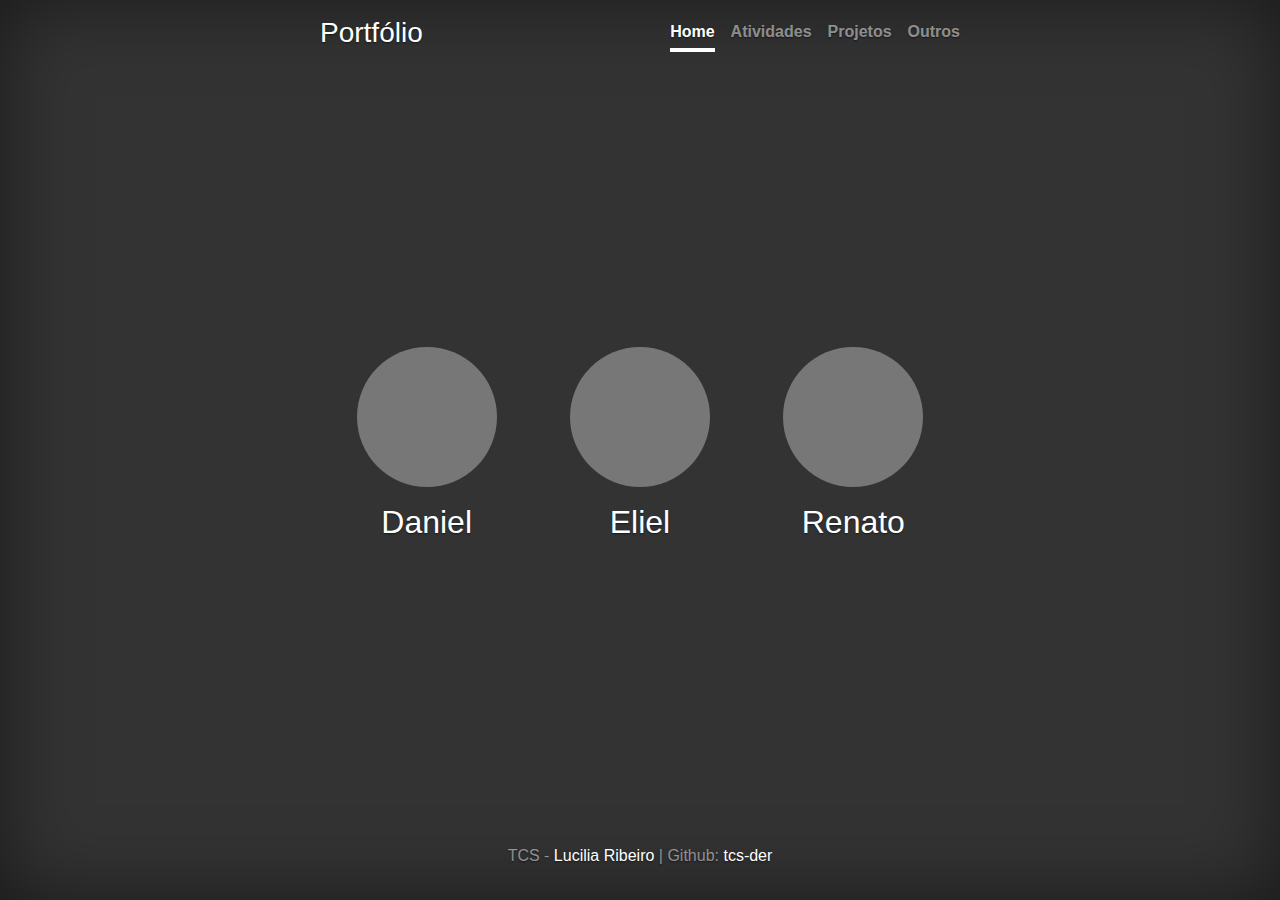
==== index.html @ 4fa67cf8 "Corrreção ortográfica do título" ====
<!doctype html>
<html lang="en">
  <head>
    <meta charset="utf-8">
    <title>TCS · 2020/01</title>

    <link rel="canonical" href="https://getbootstrap.com/docs/4.4/examples/cover/">

    <!-- Bootstrap core CSS -->
    <link href="css/bootstrap.min.css" rel="stylesheet">

    <style>
      .bd-placeholder-img {
        font-size: 1.125rem;
        text-anchor: middle;
        -webkit-user-select: none;
        -moz-user-select: none;
        -ms-user-select: none;
        user-select: none;
      }

      @media (min-width: 768px) {
        .bd-placeholder-img-lg {
          font-size: 3.5rem;
        }
      }
    </style>
    <!-- Custom styles for this template -->
    <link href="css/cover.css" rel="stylesheet">
  </head>
  <body class="text-center">
    <div class="cover-container d-flex w-100 h-100 p-3 mx-auto flex-column">
      <header class="masthead mb-auto">
        <div class="inner">
          <h3 class="masthead-brand">Portfólio</h3>
          <nav class="nav nav-masthead justify-content-center">
            <a class="nav-link active" href="#">Home</a>
            <a class="nav-link" href="#">Atividades</a>
            <a class="nav-link" href="#">Projetos</a>
            <a class="nav-link" href="#">Outros</a>
          </nav>
        </div>
      </header>

      <main role="main">
        <div class="container">

<!--          https://mdbootstrap.com/plugins/jquery/card-animations/ -->

          <!-- Three columns of text below the carousel -->
          <div class="row">
            <div class="col-lg-4">
              <img class="rounded-circle" src="[data-uri]" alt="Generic placeholder image" width="140" height="140">
              <h2 class="mt-3">Daniel</h2>
            </div>
            <div class="col-lg-4">
              <img class="rounded-circle" src="[data-uri]" alt="Generic placeholder image" width="140" height="140">
              <h2 class="mt-3">Eliel</h2>
            </div>
            <div class="col-lg-4">
              <img class="rounded-circle" src="[data-uri]" alt="Generic placeholder image" width="140" height="140">
              <h2 class="mt-3">Renato</h2>
            </div>
          </div>
        </div>
      </main>

      <footer class="mastfoot mt-auto">
        <div class="inner">
          <p>TCS - <a href="https://getbootstrap.com/">Lucilia Ribeiro</a> | Github: <a href="https://twitter.com/mdo"> tcs-der</a></p>
        </div>
      </footer>
    </div>
    <script src="js/jquery.min.js"></script>
    <script src="js/bootstrap.min.js"></script>
    <script>
      $('a.nav-link').click(function(e){

        $('a.nav-link').each(function (i, val) {
          $(val).removeClass('active');
        });

        $(this).addClass('active');

      });
    </script>
  </body>
</html>
---- css/cover.css ----
/*
 * Globals
 */

/* Links */
a,
a:focus,
a:hover {
    color: #fff;
}

/* Custom default button */
.btn-secondary,
.btn-secondary:hover,
.btn-secondary:focus {
    color: #333;
    text-shadow: none; /* Prevent inheritance from `body` */
    background-color: #fff;
    border: .05rem solid #fff;
}


/*
 * Base structure
 */

html,
body {
    height: 100%;
    background-color: #333;
}

body {
    display: -ms-flexbox;
    display: flex;
    color: #fff;
    text-shadow: 0 .05rem .1rem rgba(0, 0, 0, .5);
    box-shadow: inset 0 0 5rem rgba(0, 0, 0, .5);
}

.cover-container {
    max-width: 42em;
}


/*
 * Header
 */
.masthead {
    margin-bottom: 2rem;
}

.masthead-brand {
    margin-bottom: 0;
}

.nav-masthead .nav-link {
    padding: .25rem 0;
    font-weight: 700;
    color: rgba(255, 255, 255, .5);
    background-color: transparent;
    border-bottom: .25rem solid transparent;
}

.nav-masthead .nav-link:hover,
.nav-masthead .nav-link:focus {
    border-bottom-color: rgba(255, 255, 255, .25);
}

.nav-masthead .nav-link + .nav-link {
    margin-left: 1rem;
}

.nav-masthead .active {
    color: #fff;
    border-bottom-color: #fff;
}

.nav-masthead .active.nav-link:hover,
.nav-masthead .active.nav-link:focus {
    border-bottom-color: rgba(255, 255, 255, 255);
}

@media (min-width: 48em) {
    .masthead-brand {
        float: left;
    }
    .nav-masthead {
        float: right;
    }
}


/*
 * Cover
 */
.cover {
    padding: 0 1.5rem;
}
.cover .btn-lg {
    padding: .75rem 1.25rem;
    font-weight: 700;
}


/*
 * Footer
 */
.mastfoot {
    color: rgba(255, 255, 255, .5);
}
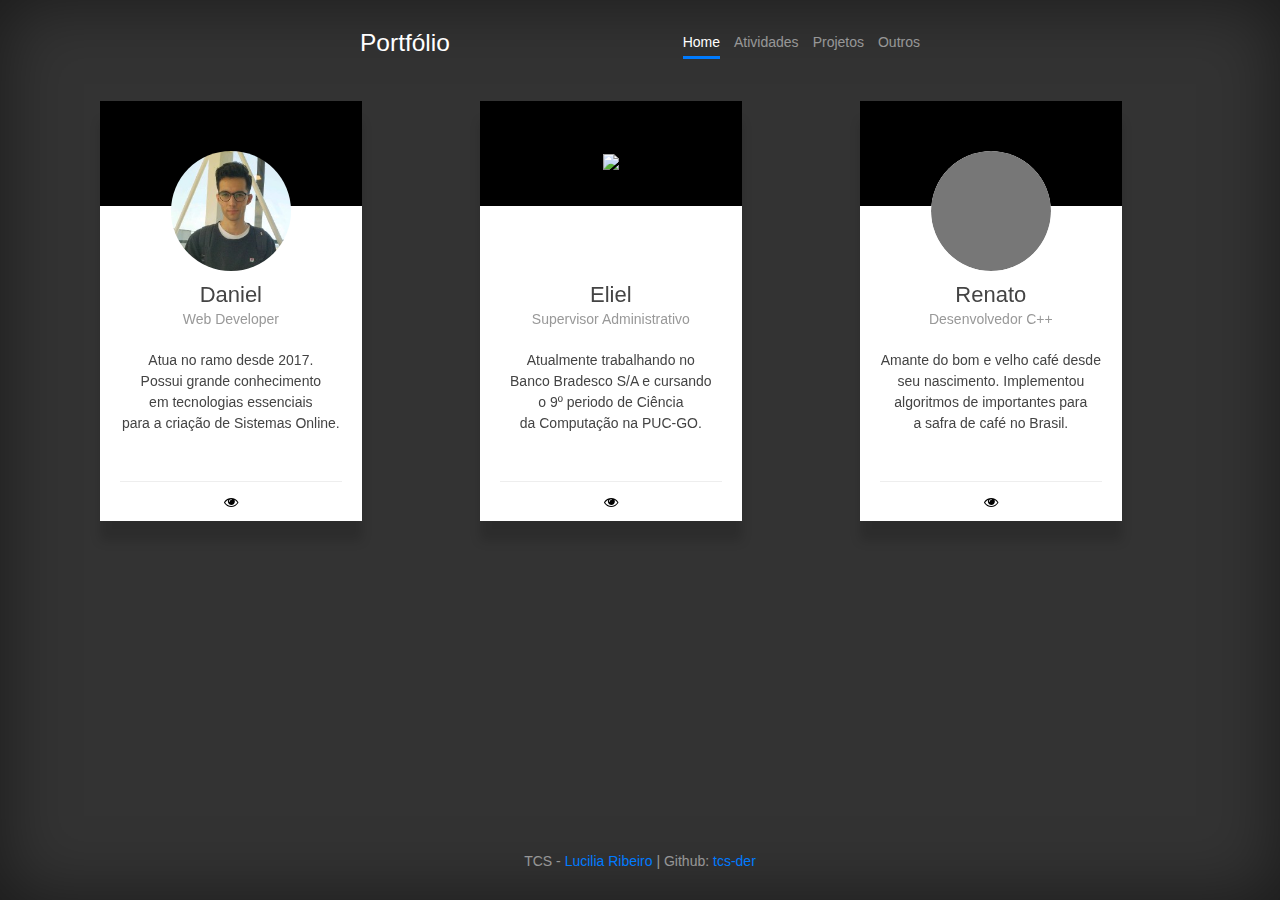
==== commit 3946c57e: "Incluindo Cards na Home" ====
--- a/index.html
+++ b/index.html
@@ -8,35 +8,20 @@
     <link rel="canonical" href="https://getbootstrap.com/docs/4.4/examples/cover/">
 
     <!-- Bootstrap core CSS -->
-    <link href="css/bootstrap.min.css" rel="stylesheet">
-
-    <style>
-      .bd-placeholder-img {
-        font-size: 1.125rem;
-        text-anchor: middle;
-        -webkit-user-select: none;
-        -moz-user-select: none;
-        -ms-user-select: none;
-        user-select: none;
-      }
-
-      @media (min-width: 768px) {
-        .bd-placeholder-img-lg {
-          font-size: 3.5rem;
-        }
-      }
-    </style>
+      <link href="css/bootstrap.min.css" rel="stylesheet">
+      <link href="icons/css/font-awesome.min.css" rel="stylesheet">
+
     <!-- Custom styles for this template -->
-    <link href="css/cover.css" rel="stylesheet">
+    <link href="css/style.css" rel="stylesheet">
   </head>
   <body class="text-center">
-    <div class="cover-container d-flex w-100 h-100 p-3 mx-auto flex-column">
-      <header class="masthead mb-auto">
+    <div class="d-flex w-100 h-100 p-3 mx-auto flex-column">
+      <header class="masthead cover-container w-100 p-3 mx-auto">
         <div class="inner">
           <h3 class="masthead-brand">Portfólio</h3>
           <nav class="nav nav-masthead justify-content-center">
             <a class="nav-link active" href="#">Home</a>
-            <a class="nav-link" href="#">Atividades</a>
+            <a class="nav-link" href="teste.html">Atividades</a>
             <a class="nav-link" href="#">Projetos</a>
             <a class="nav-link" href="#">Outros</a>
           </nav>
@@ -44,31 +29,219 @@
       </header>
 
       <main role="main">
-        <div class="container">
-
-<!--          https://mdbootstrap.com/plugins/jquery/card-animations/ -->
-
-          <!-- Three columns of text below the carousel -->
-          <div class="row">
-            <div class="col-lg-4">
-              <img class="rounded-circle" src="[data-uri]" alt="Generic placeholder image" width="140" height="140">
-              <h2 class="mt-3">Daniel</h2>
-            </div>
-            <div class="col-lg-4">
-              <img class="rounded-circle" src="[data-uri]" alt="Generic placeholder image" width="140" height="140">
-              <h2 class="mt-3">Eliel</h2>
-            </div>
-            <div class="col-lg-4">
-              <img class="rounded-circle" src="[data-uri]" alt="Generic placeholder image" width="140" height="140">
-              <h2 class="mt-3">Renato</h2>
-            </div>
+<!--        <div class="container">-->
+<!--          &lt;!&ndash; Three columns of text below the carousel &ndash;&gt;-->
+<!--          <div class="row">-->
+<!--            <div class="col-lg-4">-->
+<!--              <img class="rounded-circle" src="[data-uri]" alt="Generic placeholder image" width="140" height="140">-->
+<!--              <h2 class="mt-3">Daniel</h2>-->
+<!--            </div>-->
+<!--            <div class="col-lg-4">-->
+<!--              <img class="rounded-circle" src="[data-uri]" alt="Generic placeholder image" width="140" height="140">-->
+<!--              <h2 class="mt-3">Eliel</h2>-->
+<!--            </div>-->
+<!--            <div class="col-lg-4">-->
+<!--              <img class="rounded-circle" src="[data-uri]" alt="Generic placeholder image" width="140" height="140">-->
+<!--              <h2 class="mt-3">Renato</h2>-->
+<!--            </div>-->
+<!--          </div>-->
+<!--        </div>-->
+
+          <div class="container">
+              <div class="row">
+                  <div class="col-md-4">
+                      <div class="col-md-10 col-md-offset-2">
+                          <div class="card-container manual-flip">
+                              <div class="card">
+                                  <div class="front">
+                                      <div class="cover"></div>
+                                      <div class="user-daniel">
+                                          <img src="imgs/daniel.jpeg">
+                                      </div>
+                                      <div class="content">
+                                          <div class="main">
+                                              <h3 class="name">Daniel</h3>
+                                              <p class="profession">Web Developer</p>
+                                              <p class="text-center">
+                                                  Atua no ramo desde 2017. <br>
+                                                  Possui grande conhecimento <br>
+                                                  em tecnologias essenciais <br>
+                                                  para a criação de Sistemas Online.
+                                              </p>
+                                          </div>
+                                          <div class="footer text-center" onclick="rotateCard(this.parentElement)">
+                                              <i class="fa fa-eye"></i>
+                                          </div>
+                                      </div>
+                                  </div> <!-- end front panel -->
+                                  <div class="back">
+                                      <div class="header">
+                                          <h5 class="motto">"Ou você arrisca o algoritmo ou se conforma com a gambiarra!"</h5>
+                                      </div>
+                                      <div class="content" onclick="rotateCard(this)">
+                                          <div class="main">
+                                              <h4 class="text-center">Algumas Compentências</h4>
+                                              <p class="text-center">Metodologias Ágeis com Scrum, Versionamento com Git e GitFlow, HTML5, CSS3, Bootstrap, Laravel, Javascript, Jquery...</p>
+                                              <div class="stats-container">
+                                                  <div class="stats">
+                                                      <h4>PHP</h4>
+                                                      <p>+3 anos</p>
+                                                  </div>
+                                                  <div class="stats">
+                                                      <h4>Vuejs</h4>
+                                                      <p>+2 anos</p>
+                                                  </div>
+                                                  <div class="stats">
+                                                      <h4>MySql</h4>
+                                                      <p>+3 anos</p>
+                                                  </div>
+                                              </div>
+
+                                          </div>
+                                      </div>
+                                      <div class="footer">
+                                          <div class="social-links text-center">
+                                              <a href="#" class="facebook"><i class="fa fa-facebook fa-fw"></i></a>
+                                              <a href="#" title="bueno98daniel@gmail.com" class="google"><i class="fa fa-envelope-o fa-fw"></i></a>
+                                              <a href="https://www.instagram.com/_daniel.oll/" class="twitter"><i class="fa fa-instagram fa-fw"></i></a>
+                                          </div>
+                                      </div>
+                                  </div> <!-- end back panel -->
+                              </div> <!-- end card -->
+                          </div> <!-- end card-container -->
+                      </div>
+                  </div><!-- end col-sm-4 -->
+
+                  <div class="col-md-4">
+                      <div class="col-md-10 col-md-offset-2">
+                          <div class="card-container manual-flip">
+                              <div class="card">
+                                  <div class="front">
+                                      <div class="cover"></div>
+                                      <div class="user-eliel">
+                                          <img src="imgs/eliel.jpg">
+                                      </div>
+                                      <div class="content">
+                                          <div class="main">
+                                              <h3 class="name">Eliel</h3>
+                                              <p class="profession">Supervisor Administrativo</p>
+                                              <p class="text-center">
+                                                  Atualmente trabalhando no <br>
+                                                  Banco Bradesco S/A e cursando <br>
+                                                  o 9º periodo de Ciência <br>
+                                                  da Computação na PUC-GO.
+                                              </p>
+                                          </div>
+                                          <div class="footer text-center" onclick="rotateCard(this.parentElement)">
+                                              <i class="fa fa-eye"></i>
+                                          </div>
+                                      </div>
+                                  </div> <!-- end front panel -->
+                                  <div class="back">
+                                      <div class="header">
+                                          <h5 class="motto">"O segredo de um grande sucesso esta no trabalho em equipe"</h5>
+                                      </div>
+                                      <div class="content" onclick="rotateCard(this)">
+                                          <div class="main">
+                                              <h4 class="text-center">Algumas Compentências</h4>
+                                              <p class="text-center">Vendas, Entregas, <br> Chefe do Setor Financeiro, Leiturista, Supervisor Administrativo...</p>
+                                              <div class="stats-container">
+                                                  <div class="stats stats-2x">
+                                                      <h4>Gestão</h4>
+                                                      <p>+3 anos</p>
+                                                  </div>
+                                                  <div class="stats stats-2x">
+                                                      <h4>Vendas</h4>
+                                                      <p>+5 anos</p>
+                                                  </div>
+                                              </div>
+
+                                          </div>
+                                      </div>
+                                      <div class="footer">
+                                          <div class="social-links text-center">
+                                              <a href="https://www.facebook.com/eliel.calore" class="facebook"><i class="fa fa-facebook fa-fw"></i></a>
+                                              <a href="#" class="google" title="Eliel@gmail.com"><i class="fa fa-envelope-o fa-fw"></i></a>
+                                              <a href="https://www.instagram.com/elielcalore/" class="twitter"><i class="fa fa-instagram fa-fw"></i></a>
+                                          </div>
+                                      </div>
+                                  </div> <!-- end back panel -->
+                              </div> <!-- end card -->
+                          </div> <!-- end card-container -->
+                      </div>
+                  </div><!-- end col-sm-4 -->
+
+                  <div class="col-md-4">
+                      <div class="col-md-10 col-md-offset-2">
+                          <div class="card-container manual-flip">
+                              <div class="card">
+                                  <div class="front">
+                                      <div class="cover"></div>
+                                      <div class="user">
+                                          <img class="rounded-circle" src="[data-uri]" alt="Generic placeholder image">
+                                      </div>
+                                      <div class="content">
+                                          <div class="main">
+                                              <h3 class="name">Renato</h3>
+                                              <p class="profession">Desenvolvedor C++</p>
+                                              <p class="text-center">
+                                                  Amante do bom e velho café desde<br>
+                                                  seu nascimento. Implementou <br>
+                                                  algoritmos de importantes para<br>
+                                                  a safra de café no Brasil.
+                                              </p>
+                                          </div>
+                                          <div class="footer text-center">
+                                              <i class="fa fa-eye" onclick="rotateCard(this.parentElement)"></i>
+                                          </div>
+                                      </div>
+                                  </div> <!-- end front panel -->
+                                  <div class="back">
+                                      <div class="header">
+                                          <h5 class="motto">"A vida começa depois do café"</h5>
+                                      </div>
+                                      <div class="content" onclick="rotateCard(this)">
+                                          <div class="main">
+                                              <h4 class="text-center">Algumas Compentências</h4>
+                                              <p class="text-center">Lógica de Programação, Desenvolvimento Web, Redes de Computadores, Inteligencia Computacional...</p>
+                                              <div class="stats-container">
+                                                  <div class="stats">
+                                                      <h4>C#</h4>
+                                                      <p>+2 anos</p>
+                                                  </div>
+                                                  <div class="stats">
+                                                      <h4>C++</h4>
+                                                      <p>+4 anos</p>
+                                                  </div>
+                                                  <div class="stats">
+                                                      <h4>Python</h4>
+                                                      <p>+2 ano</p>
+                                                  </div>
+                                              </div>
+
+                                          </div>
+                                      </div>
+                                      <div class="footer">
+                                          <div class="social-links text-center">
+                                              <a href="#" class="facebook"><i class="fa fa-facebook fa-fw"></i></a>
+                                              <a href="#" title="higor.renatoo0@gmail.com" class="google"><i class="fa fa-envelope-o fa-fw"></i></a>
+                                              <a href="https://www.instagram.com/Renato.higor/" class="twitter"><i class="fa fa-instagram fa-fw"></i></a>
+                                          </div>
+                                      </div>
+                                  </div> <!-- end back panel -->
+                              </div> <!-- end card -->
+                          </div> <!-- end card-container -->
+                      </div>
+                  </div> <!-- end col-sm-4 -->
+
+              </div> <!-- end row -->
+              <div class="space-200"></div>
           </div>
-        </div>
       </main>
 
       <footer class="mastfoot mt-auto">
         <div class="inner">
-          <p>TCS - <a href="https://getbootstrap.com/">Lucilia Ribeiro</a> | Github: <a href="https://twitter.com/mdo"> tcs-der</a></p>
+          <p>TCS - <a href="http://lucilia.com.br/">Lucilia Ribeiro</a> | Github: <a href="https://github.com/tcs-der"> tcs-der</a></p>
         </div>
       </footer>
     </div>
@@ -84,6 +257,17 @@
         $(this).addClass('active');
 
       });
+
+      function rotateCard(btn){
+          var $card = $(btn).closest('.card-container');
+          console.log($card);
+          if($card.hasClass('hover')){
+              $card.removeClass('hover');
+          } else {
+              $card.addClass('hover');
+          }
+      }
+
     </script>
   </body>
 </html>
--- a/css/style.css
+++ b/css/style.css
@@ -0,0 +1,343 @@
+/*
+ * Globals
+ */
+
+/* Links */
+/*a,*/
+/*a:focus,*/
+/*a:hover {*/
+/*    color: #fff;*/
+/*}*/
+
+/* Custom default button */
+/*.btn-secondary,*/
+/*.btn-secondary:hover,*/
+/*.btn-secondary:focus {*/
+/*    color: #333;*/
+/*    text-shadow: none; !* Prevent inheritance from `body` *!*/
+/*    background-color: #fff;*/
+/*    border: .05rem solid #fff;*/
+/*}*/
+
+/*
+ * Base structure
+ */
+html, body {
+    height: 100%;
+    font-size: 14px;
+    background-color: #333;
+}
+
+body {
+    display: -ms-flexbox;
+    display: flex;
+    color: #fff;
+    box-shadow: inset 0 0 5rem rgba(0, 0, 0, .5);
+}
+
+.cover-container {
+    max-width: 42em;
+}
+
+/*
+ * Header
+ */
+.masthead {
+    margin-bottom: 2rem;
+}
+
+.masthead-brand {
+    margin-bottom: 0;
+}
+
+.nav-masthead .nav-link {
+    padding: .25rem 0;
+    color: rgba(255, 255, 255, .5);
+    background-color: transparent;
+    border-bottom: .25rem solid transparent;
+}
+
+.nav-masthead .nav-link:hover,
+.nav-masthead .nav-link:focus {
+    border-bottom-color: rgba(255, 255, 255, .25);
+}
+
+.nav-masthead .nav-link + .nav-link {
+    margin-left: 1rem;
+}
+
+.nav-masthead .active {
+    color: #fff;
+    border-bottom-color: #007bff;
+}
+
+.nav-masthead .active.nav-link:hover,
+.nav-masthead .active.nav-link:focus {
+    border-bottom-color: rgba(0, 123, 255, 1);
+}
+
+@media (min-width: 48em) {
+    .masthead-brand {
+        float: left;
+    }
+    .nav-masthead {
+        float: right;
+    }
+}
+
+
+/* Cover */
+.cover {
+    padding: 0 1.5rem;
+}
+.cover .btn-lg {
+    padding: .75rem 1.25rem;
+}
+
+/* Footer */
+.mastfoot {
+    color: rgba(255, 255, 255, .5);
+}
+
+/*
+ * Style cards *************
+ */
+
+/* entire container, keeps perspective */
+.card-container {
+    -webkit-perspective: 800px;
+    -moz-perspective: 800px;
+    -o-perspective: 800px;
+    perspective: 800px;
+    margin-bottom: 30px;
+}
+/* flip the pane when hovered */
+.card-container:not(.manual-flip):hover .card,
+.card-container.hover.manual-flip .card{
+    -webkit-transform: rotateY( 180deg );
+    -moz-transform: rotateY( 180deg );
+    -o-transform: rotateY( 180deg );
+    transform: rotateY( 180deg );
+}
+
+
+.card-container.static:hover .card,
+.card-container.static.hover .card {
+    -webkit-transform: none;
+    -moz-transform: none;
+    -o-transform: none;
+    transform: none;
+}
+/* flip speed goes here */
+.card {
+    -webkit-transition: -webkit-transform .5s;
+    -moz-transition: -moz-transform .5s;
+    -o-transition: -o-transform .5s;
+    transition: transform .5s;
+    -webkit-transform-style: preserve-3d;
+    -moz-transform-style: preserve-3d;
+    -o-transform-style: preserve-3d;
+    transform-style: preserve-3d;
+    position: relative;
+}
+
+/* hide back of pane during swap */
+.front, .back {
+    -webkit-backface-visibility: hidden;
+    -moz-backface-visibility: hidden;
+    -o-backface-visibility: hidden;
+    backface-visibility: hidden;
+    position: absolute;
+    top: 0;
+    left: 0;
+    background-color: #FFF;
+    box-shadow: 0 20px 10px 0 rgba(0, 0, 0, 0.14);
+}
+
+/* front pane, placed above back */
+.front {
+    z-index: 2;
+}
+
+/* back, initially hidden pane */
+.back {
+    -webkit-transform: rotateY( 180deg );
+    -moz-transform: rotateY( 180deg );
+    -o-transform: rotateY( 180deg );
+    transform: rotateY( 180deg );
+    z-index: 3;
+}
+
+.card {
+    background: none repeat scroll 0 0 #FFFFFF;
+    border-radius: 4px 4px 0 0 !important;
+    color: #444444;
+    border: 0 !important;
+}
+.card-container, .front, .back {
+    width: 100%;
+    height: 420px;
+}
+.card .cover{
+    height: 105px;
+    overflow: hidden;
+    background-color: black;
+    /*background-color: #E5E9ED;*/
+    width: 100%;
+}
+.card .user{
+    border-radius: 50%;
+    display: block;
+    height: 120px;
+    margin: -55px auto 0;
+    overflow: hidden;
+    width: 120px;
+}
+
+.card .user-eliel{
+    border-radius: 50%;
+    position: relative;
+    height: 120px;
+    margin: -55px auto 0;
+    overflow: hidden;
+    width: 120px;
+}
+
+.card .user-daniel{
+    border-radius: 50%;
+    position: relative;
+    height: 120px;
+    margin: -55px auto 0;
+    overflow: hidden;
+    width: 120px;
+}
+
+.card .user img{
+    background: none repeat scroll 0 0 #FFFFFF;
+    width: 100%;
+    height: 100%;
+}
+
+.card .user-eliel img{
+    width: 100%;
+    height: auto;
+    margin: -20px 0;
+}
+
+.card .user-daniel img{
+    width: 100%;
+    height: auto;
+    margin: 0;
+}
+
+.card .content{
+    background-color: rgba(0, 0, 0, 0);
+    box-shadow: none;
+    padding: 0 20px 20px;
+}
+.card .content .main {
+    min-height: 160px;
+}
+.card .back .content .main {
+    height: 215px;
+    cursor: pointer;
+}
+.card .name {
+    font-size: 22px;
+    line-height: 28px;
+    margin: 10px 0 0;
+    text-align: center;
+    text-transform: capitalize;
+}
+.card h5{
+    margin: 5px 0;
+    font-weight: 400;
+    line-height: 20px;
+}
+.card .profession{
+    color: #999999;
+    text-align: center;
+    margin-bottom: 20px;
+}
+.card .footer {
+    border-top: 1px solid #EEEEEE;
+    color: #999999;
+    margin: 40px 0 0;
+    padding: 10px 0 0;
+    text-align: center;
+}
+.card .footer i {
+    color:black;
+    cursor: pointer;
+}
+.card .footer .social-links{
+    font-size: 18px;
+}
+.card .footer .social-links i{
+    color: #0056b3;
+}
+.card .footer .social-links a{
+    margin: 0 7px;
+    cursor: pointer;
+}
+
+.card .header {
+    padding: 15px 20px;
+    height: 90px;
+}
+.card .motto{
+    border-bottom: 1px solid #EEEEEE;
+    color: #999999;
+    font-size: 14px;
+    font-weight: 400;
+    padding-bottom: 10px;
+    text-align: center;
+}
+
+.card .stats-container{
+    width: 100%;
+    margin-top: 40px;
+}
+.card .stats{
+    display: block;
+    float: left;
+    width: 33.333333%;
+    text-align: center;
+}
+.card .stats-2x{
+    width: 49.999999% !important;
+}
+
+.card .stats:first-child{
+    border-right: 1px solid #EEEEEE;
+}
+.card .stats:last-child{
+    border-left: 1px solid #EEEEEE;
+}
+.card .stats h4{
+    font-weight: 300;
+    margin-bottom: 5px;
+}
+.card .stats p{
+    color: #777777;
+}
+
+@media screen and (-ms-high-contrast: active), (-ms-high-contrast: none) {
+    .front, .back{
+        -ms-backface-visibility: visible;
+        backface-visibility: visible;
+    }
+
+    .back {
+        visibility: hidden;
+        -ms-transition: all 0.2s cubic-bezier(.92,.01,.83,.67);
+    }
+    .front{
+        z-index: 4;
+    }
+    .card-container:not(.manual-flip):hover .back,
+    .card-container.manual-flip.hover .back{
+        z-index: 5;
+        visibility: visible;
+    }
+}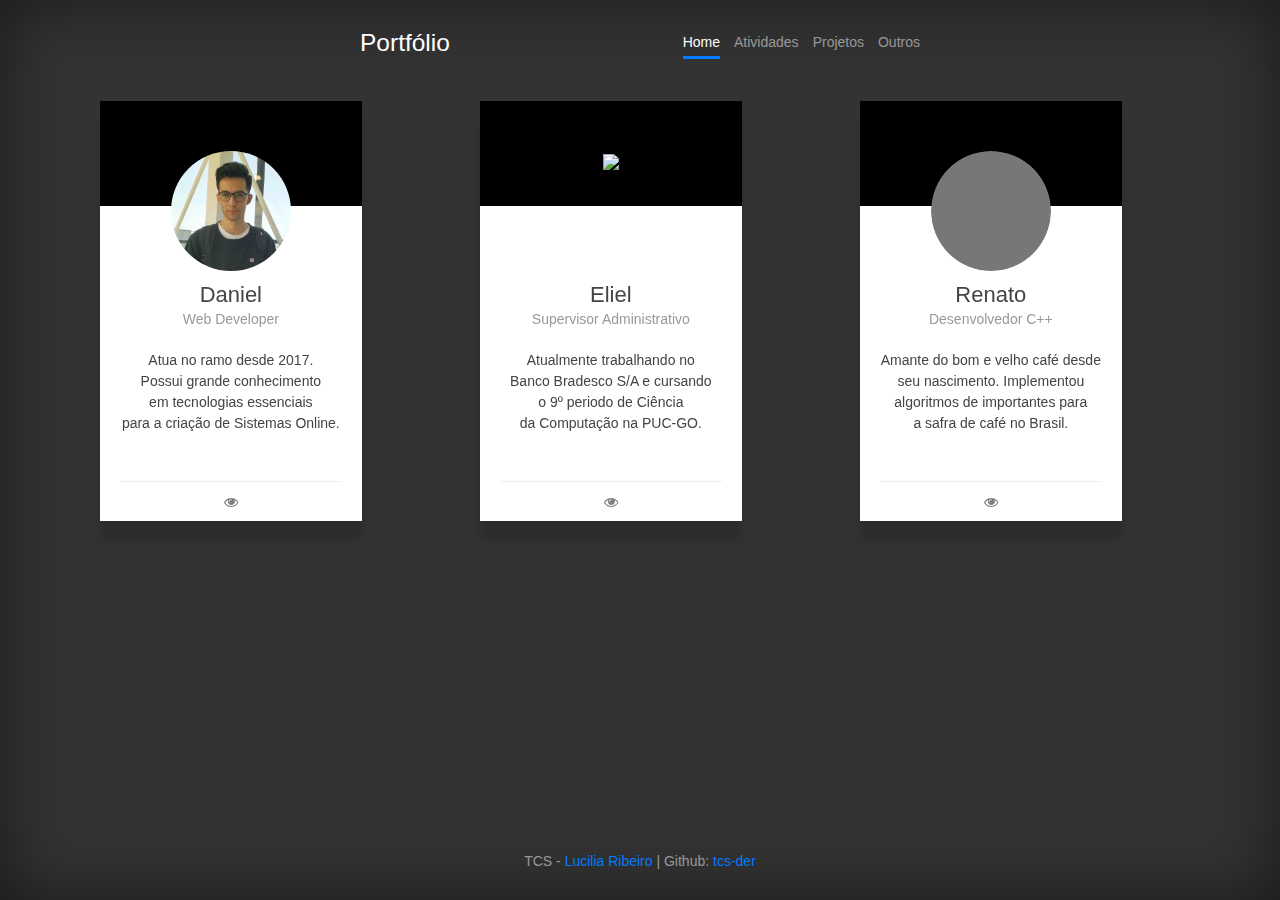
==== commit c9b87497: "Removendo comentário" ====
--- a/index.html
+++ b/index.html
@@ -1,273 +1,269 @@
-
 <!doctype html>
 <html lang="en">
-  <head>
+<head>
     <meta charset="utf-8">
     <title>TCS · 2020/01</title>
 
     <link rel="canonical" href="https://getbootstrap.com/docs/4.4/examples/cover/">
 
     <!-- Bootstrap core CSS -->
-      <link href="css/bootstrap.min.css" rel="stylesheet">
-      <link href="icons/css/font-awesome.min.css" rel="stylesheet">
+    <link href="css/bootstrap.min.css" rel="stylesheet">
+    <link href="icons/css/font-awesome.min.css" rel="stylesheet">
 
     <!-- Custom styles for this template -->
     <link href="css/style.css" rel="stylesheet">
-  </head>
-  <body class="text-center">
-    <div class="d-flex w-100 h-100 p-3 mx-auto flex-column">
-      <header class="masthead cover-container w-100 p-3 mx-auto">
+</head>
+<body class="text-center">
+<div class="d-flex w-100 h-100 p-3 mx-auto flex-column">
+    <header class="masthead cover-container w-100 p-3 mx-auto">
         <div class="inner">
-          <h3 class="masthead-brand">Portfólio</h3>
-          <nav class="nav nav-masthead justify-content-center">
-            <a class="nav-link active" href="#">Home</a>
-            <a class="nav-link" href="teste.html">Atividades</a>
-            <a class="nav-link" href="#">Projetos</a>
-            <a class="nav-link" href="#">Outros</a>
-          </nav>
+            <h3 class="masthead-brand">Portfólio</h3>
+            <nav class="nav nav-masthead justify-content-center">
+                <a class="nav-link active" href="#">Home</a>
+                <a class="nav-link" href="teste.html">Atividades</a>
+                <a class="nav-link" href="#">Projetos</a>
+                <a class="nav-link" href="#">Outros</a>
+            </nav>
         </div>
-      </header>
-
-      <main role="main">
-<!--        <div class="container">-->
-<!--          &lt;!&ndash; Three columns of text below the carousel &ndash;&gt;-->
-<!--          <div class="row">-->
-<!--            <div class="col-lg-4">-->
-<!--              <img class="rounded-circle" src="[data-uri]" alt="Generic placeholder image" width="140" height="140">-->
-<!--              <h2 class="mt-3">Daniel</h2>-->
-<!--            </div>-->
-<!--            <div class="col-lg-4">-->
-<!--              <img class="rounded-circle" src="[data-uri]" alt="Generic placeholder image" width="140" height="140">-->
-<!--              <h2 class="mt-3">Eliel</h2>-->
-<!--            </div>-->
-<!--            <div class="col-lg-4">-->
-<!--              <img class="rounded-circle" src="[data-uri]" alt="Generic placeholder image" width="140" height="140">-->
-<!--              <h2 class="mt-3">Renato</h2>-->
-<!--            </div>-->
-<!--          </div>-->
-<!--        </div>-->
-
-          <div class="container">
-              <div class="row">
-                  <div class="col-md-4">
-                      <div class="col-md-10 col-md-offset-2">
-                          <div class="card-container manual-flip">
-                              <div class="card">
-                                  <div class="front">
-                                      <div class="cover"></div>
-                                      <div class="user-daniel">
-                                          <img src="imgs/daniel.jpeg">
-                                      </div>
-                                      <div class="content">
-                                          <div class="main">
-                                              <h3 class="name">Daniel</h3>
-                                              <p class="profession">Web Developer</p>
-                                              <p class="text-center">
-                                                  Atua no ramo desde 2017. <br>
-                                                  Possui grande conhecimento <br>
-                                                  em tecnologias essenciais <br>
-                                                  para a criação de Sistemas Online.
-                                              </p>
-                                          </div>
-                                          <div class="footer text-center" onclick="rotateCard(this.parentElement)">
-                                              <i class="fa fa-eye"></i>
-                                          </div>
-                                      </div>
-                                  </div> <!-- end front panel -->
-                                  <div class="back">
-                                      <div class="header">
-                                          <h5 class="motto">"Ou você arrisca o algoritmo ou se conforma com a gambiarra!"</h5>
-                                      </div>
-                                      <div class="content" onclick="rotateCard(this)">
-                                          <div class="main">
-                                              <h4 class="text-center">Algumas Compentências</h4>
-                                              <p class="text-center">Metodologias Ágeis com Scrum, Versionamento com Git e GitFlow, HTML5, CSS3, Bootstrap, Laravel, Javascript, Jquery...</p>
-                                              <div class="stats-container">
-                                                  <div class="stats">
-                                                      <h4>PHP</h4>
-                                                      <p>+3 anos</p>
-                                                  </div>
-                                                  <div class="stats">
-                                                      <h4>Vuejs</h4>
-                                                      <p>+2 anos</p>
-                                                  </div>
-                                                  <div class="stats">
-                                                      <h4>MySql</h4>
-                                                      <p>+3 anos</p>
-                                                  </div>
-                                              </div>
-
-                                          </div>
-                                      </div>
-                                      <div class="footer">
-                                          <div class="social-links text-center">
-                                              <a href="#" class="facebook"><i class="fa fa-facebook fa-fw"></i></a>
-                                              <a href="#" title="bueno98daniel@gmail.com" class="google"><i class="fa fa-envelope-o fa-fw"></i></a>
-                                              <a href="https://www.instagram.com/_daniel.oll/" class="twitter"><i class="fa fa-instagram fa-fw"></i></a>
-                                          </div>
-                                      </div>
-                                  </div> <!-- end back panel -->
-                              </div> <!-- end card -->
-                          </div> <!-- end card-container -->
-                      </div>
-                  </div><!-- end col-sm-4 -->
-
-                  <div class="col-md-4">
-                      <div class="col-md-10 col-md-offset-2">
-                          <div class="card-container manual-flip">
-                              <div class="card">
-                                  <div class="front">
-                                      <div class="cover"></div>
-                                      <div class="user-eliel">
-                                          <img src="imgs/eliel.jpg">
-                                      </div>
-                                      <div class="content">
-                                          <div class="main">
-                                              <h3 class="name">Eliel</h3>
-                                              <p class="profession">Supervisor Administrativo</p>
-                                              <p class="text-center">
-                                                  Atualmente trabalhando no <br>
-                                                  Banco Bradesco S/A e cursando <br>
-                                                  o 9º periodo de Ciência <br>
-                                                  da Computação na PUC-GO.
-                                              </p>
-                                          </div>
-                                          <div class="footer text-center" onclick="rotateCard(this.parentElement)">
-                                              <i class="fa fa-eye"></i>
-                                          </div>
-                                      </div>
-                                  </div> <!-- end front panel -->
-                                  <div class="back">
-                                      <div class="header">
-                                          <h5 class="motto">"O segredo de um grande sucesso esta no trabalho em equipe"</h5>
-                                      </div>
-                                      <div class="content" onclick="rotateCard(this)">
-                                          <div class="main">
-                                              <h4 class="text-center">Algumas Compentências</h4>
-                                              <p class="text-center">Vendas, Entregas, <br> Chefe do Setor Financeiro, Leiturista, Supervisor Administrativo...</p>
-                                              <div class="stats-container">
-                                                  <div class="stats stats-2x">
-                                                      <h4>Gestão</h4>
-                                                      <p>+3 anos</p>
-                                                  </div>
-                                                  <div class="stats stats-2x">
-                                                      <h4>Vendas</h4>
-                                                      <p>+5 anos</p>
-                                                  </div>
-                                              </div>
-
-                                          </div>
-                                      </div>
-                                      <div class="footer">
-                                          <div class="social-links text-center">
-                                              <a href="https://www.facebook.com/eliel.calore" class="facebook"><i class="fa fa-facebook fa-fw"></i></a>
-                                              <a href="#" class="google" title="Eliel@gmail.com"><i class="fa fa-envelope-o fa-fw"></i></a>
-                                              <a href="https://www.instagram.com/elielcalore/" class="twitter"><i class="fa fa-instagram fa-fw"></i></a>
-                                          </div>
-                                      </div>
-                                  </div> <!-- end back panel -->
-                              </div> <!-- end card -->
-                          </div> <!-- end card-container -->
-                      </div>
-                  </div><!-- end col-sm-4 -->
-
-                  <div class="col-md-4">
-                      <div class="col-md-10 col-md-offset-2">
-                          <div class="card-container manual-flip">
-                              <div class="card">
-                                  <div class="front">
-                                      <div class="cover"></div>
-                                      <div class="user">
-                                          <img class="rounded-circle" src="[data-uri]" alt="Generic placeholder image">
-                                      </div>
-                                      <div class="content">
-                                          <div class="main">
-                                              <h3 class="name">Renato</h3>
-                                              <p class="profession">Desenvolvedor C++</p>
-                                              <p class="text-center">
-                                                  Amante do bom e velho café desde<br>
-                                                  seu nascimento. Implementou <br>
-                                                  algoritmos de importantes para<br>
-                                                  a safra de café no Brasil.
-                                              </p>
-                                          </div>
-                                          <div class="footer text-center">
-                                              <i class="fa fa-eye" onclick="rotateCard(this.parentElement)"></i>
-                                          </div>
-                                      </div>
-                                  </div> <!-- end front panel -->
-                                  <div class="back">
-                                      <div class="header">
-                                          <h5 class="motto">"A vida começa depois do café"</h5>
-                                      </div>
-                                      <div class="content" onclick="rotateCard(this)">
-                                          <div class="main">
-                                              <h4 class="text-center">Algumas Compentências</h4>
-                                              <p class="text-center">Lógica de Programação, Desenvolvimento Web, Redes de Computadores, Inteligencia Computacional...</p>
-                                              <div class="stats-container">
-                                                  <div class="stats">
-                                                      <h4>C#</h4>
-                                                      <p>+2 anos</p>
-                                                  </div>
-                                                  <div class="stats">
-                                                      <h4>C++</h4>
-                                                      <p>+4 anos</p>
-                                                  </div>
-                                                  <div class="stats">
-                                                      <h4>Python</h4>
-                                                      <p>+2 ano</p>
-                                                  </div>
-                                              </div>
-
-                                          </div>
-                                      </div>
-                                      <div class="footer">
-                                          <div class="social-links text-center">
-                                              <a href="#" class="facebook"><i class="fa fa-facebook fa-fw"></i></a>
-                                              <a href="#" title="higor.renatoo0@gmail.com" class="google"><i class="fa fa-envelope-o fa-fw"></i></a>
-                                              <a href="https://www.instagram.com/Renato.higor/" class="twitter"><i class="fa fa-instagram fa-fw"></i></a>
-                                          </div>
-                                      </div>
-                                  </div> <!-- end back panel -->
-                              </div> <!-- end card -->
-                          </div> <!-- end card-container -->
-                      </div>
-                  </div> <!-- end col-sm-4 -->
-
-              </div> <!-- end row -->
-              <div class="space-200"></div>
-          </div>
-      </main>
-
-      <footer class="mastfoot mt-auto">
+    </header>
+
+    <main role="main">
+        <div class="container">
+            <div class="row">
+                <div class="col-md-4">
+                    <div class="col-md-10 col-md-offset-2">
+                        <div class="card-container manual-flip">
+                            <div class="card">
+                                <div class="front">
+                                    <div class="cover"></div>
+                                    <div class="user-daniel">
+                                        <img src="imgs/daniel.jpeg">
+                                    </div>
+                                    <div class="content">
+                                        <div class="main">
+                                            <h3 class="name">Daniel</h3>
+                                            <p class="profession">Web Developer</p>
+                                            <p class="text-center">
+                                                Atua no ramo desde 2017. <br>
+                                                Possui grande conhecimento <br>
+                                                em tecnologias essenciais <br>
+                                                para a criação de Sistemas Online.
+                                            </p>
+                                        </div>
+                                        <div class="footer text-center" onclick="rotateCard(this.parentElement)">
+                                            <i class="fa fa-eye"></i>
+                                        </div>
+                                    </div>
+                                </div> <!-- end front panel -->
+                                <div class="back">
+                                    <div class="header">
+                                        <h5 class="motto">"Ou você arrisca o algoritmo ou se conforma com a
+                                            gambiarra!"</h5>
+                                    </div>
+                                    <div class="content" onclick="rotateCard(this)">
+                                        <div class="main">
+                                            <h4 class="text-center">Algumas Compentências</h4>
+                                            <p class="text-center">Metodologias Ágeis com Scrum, Versionamento com Git e
+                                                GitFlow, HTML5, CSS3, Bootstrap, Laravel, Javascript, Jquery...</p>
+                                            <div class="stats-container">
+                                                <div class="stats">
+                                                    <h4>PHP</h4>
+                                                    <p>+3 anos</p>
+                                                </div>
+                                                <div class="stats">
+                                                    <h4>Vuejs</h4>
+                                                    <p>+2 anos</p>
+                                                </div>
+                                                <div class="stats">
+                                                    <h4>MySql</h4>
+                                                    <p>+3 anos</p>
+                                                </div>
+                                            </div>
+
+                                        </div>
+                                    </div>
+                                    <div class="footer">
+                                        <div class="social-links text-center">
+                                            <a href="#" class="facebook"><i class="fa fa-facebook fa-fw"></i></a>
+                                            <a href="#" title="bueno98daniel@gmail.com" class="google"><i
+                                                    class="fa fa-envelope-o fa-fw"></i></a>
+                                            <a href="https://www.instagram.com/_daniel.oll/" class="twitter"><i
+                                                    class="fa fa-instagram fa-fw"></i></a>
+                                        </div>
+                                    </div>
+                                </div> <!-- end back panel -->
+                            </div> <!-- end card -->
+                        </div> <!-- end card-container -->
+                    </div>
+                </div><!-- end col-sm-4 -->
+
+                <div class="col-md-4">
+                    <div class="col-md-10 col-md-offset-2">
+                        <div class="card-container manual-flip">
+                            <div class="card">
+                                <div class="front">
+                                    <div class="cover"></div>
+                                    <div class="user-eliel">
+                                        <img src="imgs/eliel.jpg">
+                                    </div>
+                                    <div class="content">
+                                        <div class="main">
+                                            <h3 class="name">Eliel</h3>
+                                            <p class="profession">Supervisor Administrativo</p>
+                                            <p class="text-center">
+                                                Atualmente trabalhando no <br>
+                                                Banco Bradesco S/A e cursando <br>
+                                                o 9º periodo de Ciência <br>
+                                                da Computação na PUC-GO.
+                                            </p>
+                                        </div>
+                                        <div class="footer text-center" onclick="rotateCard(this.parentElement)">
+                                            <i class="fa fa-eye"></i>
+                                        </div>
+                                    </div>
+                                </div> <!-- end front panel -->
+                                <div class="back">
+                                    <div class="header">
+                                        <h5 class="motto">"O segredo de um grande sucesso esta no trabalho em
+                                            equipe"</h5>
+                                    </div>
+                                    <div class="content" onclick="rotateCard(this)">
+                                        <div class="main">
+                                            <h4 class="text-center">Algumas Compentências</h4>
+                                            <p class="text-center">Vendas, Entregas, <br> Chefe do Setor Financeiro,
+                                                Leiturista, Supervisor Administrativo...</p>
+                                            <div class="stats-container">
+                                                <div class="stats stats-2x">
+                                                    <h4>Gestão</h4>
+                                                    <p>+3 anos</p>
+                                                </div>
+                                                <div class="stats stats-2x">
+                                                    <h4>Vendas</h4>
+                                                    <p>+5 anos</p>
+                                                </div>
+                                            </div>
+
+                                        </div>
+                                    </div>
+                                    <div class="footer">
+                                        <div class="social-links text-center">
+                                            <a href="https://www.facebook.com/eliel.calore" class="facebook"><i
+                                                    class="fa fa-facebook fa-fw"></i></a>
+                                            <a href="#" class="google" title="Eliel@gmail.com"><i
+                                                    class="fa fa-envelope-o fa-fw"></i></a>
+                                            <a href="https://www.instagram.com/elielcalore/" class="twitter"><i
+                                                    class="fa fa-instagram fa-fw"></i></a>
+                                        </div>
+                                    </div>
+                                </div> <!-- end back panel -->
+                            </div> <!-- end card -->
+                        </div> <!-- end card-container -->
+                    </div>
+                </div><!-- end col-sm-4 -->
+
+                <div class="col-md-4">
+                    <div class="col-md-10 col-md-offset-2">
+                        <div class="card-container manual-flip">
+                            <div class="card">
+                                <div class="front">
+                                    <div class="cover"></div>
+                                    <div class="user">
+                                        <img class="rounded-circle"
+                                             src="[data-uri]"
+                                             alt="Generic placeholder image">
+                                    </div>
+                                    <div class="content">
+                                        <div class="main">
+                                            <h3 class="name">Renato</h3>
+                                            <p class="profession">Desenvolvedor C++</p>
+                                            <p class="text-center">
+                                                Amante do bom e velho café desde<br>
+                                                seu nascimento. Implementou <br>
+                                                algoritmos de importantes para<br>
+                                                a safra de café no Brasil.
+                                            </p>
+                                        </div>
+                                        <div class="footer text-center">
+                                            <i class="fa fa-eye" onclick="rotateCard(this.parentElement)"></i>
+                                        </div>
+                                    </div>
+                                </div> <!-- end front panel -->
+                                <div class="back">
+                                    <div class="header">
+                                        <h5 class="motto">"A vida começa depois do café"</h5>
+                                    </div>
+                                    <div class="content" onclick="rotateCard(this)">
+                                        <div class="main">
+                                            <h4 class="text-center">Algumas Compentências</h4>
+                                            <p class="text-center">Lógica de Programação, Desenvolvimento Web, Redes de
+                                                Computadores, Inteligencia Computacional...</p>
+                                            <div class="stats-container">
+                                                <div class="stats">
+                                                    <h4>C#</h4>
+                                                    <p>+2 anos</p>
+                                                </div>
+                                                <div class="stats">
+                                                    <h4>C++</h4>
+                                                    <p>+4 anos</p>
+                                                </div>
+                                                <div class="stats">
+                                                    <h4>Python</h4>
+                                                    <p>+2 ano</p>
+                                                </div>
+                                            </div>
+
+                                        </div>
+                                    </div>
+                                    <div class="footer">
+                                        <div class="social-links text-center">
+                                            <a href="#" class="facebook"><i class="fa fa-facebook fa-fw"></i></a>
+                                            <a href="#" title="higor.renatoo0@gmail.com" class="google"><i
+                                                    class="fa fa-envelope-o fa-fw"></i></a>
+                                            <a href="https://www.instagram.com/Renato.higor/" class="twitter"><i
+                                                    class="fa fa-instagram fa-fw"></i></a>
+                                        </div>
+                                    </div>
+                                </div> <!-- end back panel -->
+                            </div> <!-- end card -->
+                        </div> <!-- end card-container -->
+                    </div>
+                </div> <!-- end col-sm-4 -->
+
+            </div> <!-- end row -->
+            <div class="space-200"></div>
+        </div>
+    </main>
+
+    <footer class="mastfoot mt-auto">
         <div class="inner">
-          <p>TCS - <a href="http://lucilia.com.br/">Lucilia Ribeiro</a> | Github: <a href="https://github.com/tcs-der"> tcs-der</a></p>
+            <p>TCS - <a href="http://lucilia.com.br/">Lucilia Ribeiro</a> | Github: <a
+                    href="https://github.com/tcs-der"> tcs-der</a></p>
         </div>
-      </footer>
-    </div>
-    <script src="js/jquery.min.js"></script>
-    <script src="js/bootstrap.min.js"></script>
-    <script>
-      $('a.nav-link').click(function(e){
+    </footer>
+</div>
+<script src="js/jquery.min.js"></script>
+<script src="js/bootstrap.min.js"></script>
+<script>
+    $('a.nav-link').click(function (e) {
 
         $('a.nav-link').each(function (i, val) {
-          $(val).removeClass('active');
+            $(val).removeClass('active');
         });
 
         $(this).addClass('active');
 
-      });
-
-      function rotateCard(btn){
-          var $card = $(btn).closest('.card-container');
-          console.log($card);
-          if($card.hasClass('hover')){
-              $card.removeClass('hover');
-          } else {
-              $card.addClass('hover');
-          }
-      }
-
-    </script>
-  </body>
+    });
+
+    function rotateCard(btn) {
+        var $card = $(btn).closest('.card-container');
+        console.log($card);
+        if ($card.hasClass('hover')) {
+            $card.removeClass('hover');
+        } else {
+            $card.addClass('hover');
+        }
+    }
+
+</script>
+</body>
 </html>
--- a/css/style.css
+++ b/css/style.css
@@ -267,7 +267,7 @@
     text-align: center;
 }
 .card .footer i {
-    color:black;
+    color:gray;
     cursor: pointer;
 }
 .card .footer .social-links{
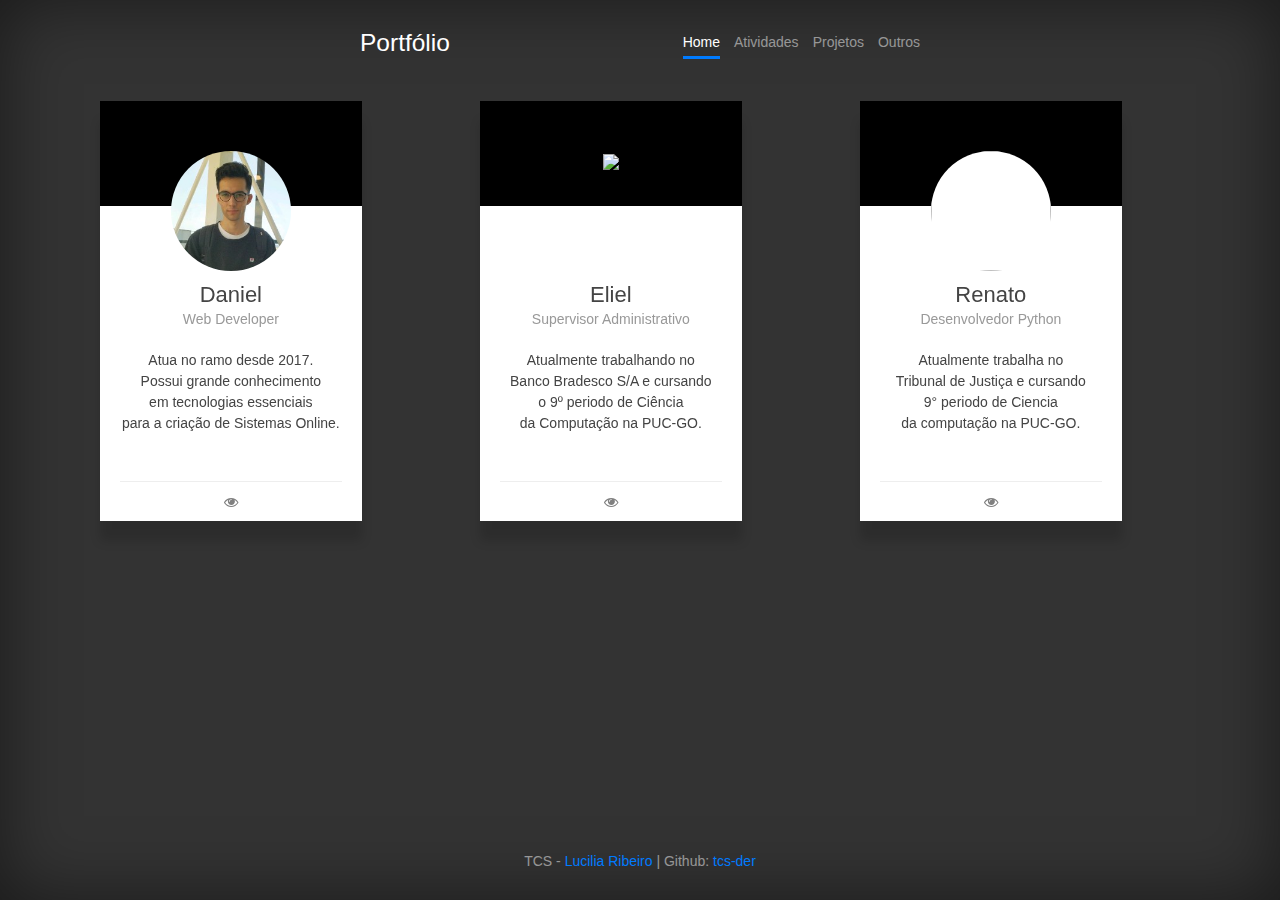
==== commit 95ba8b3d: "Editando meu card" ====
--- a/index.html
+++ b/index.html
@@ -168,19 +168,17 @@
                                 <div class="front">
                                     <div class="cover"></div>
                                     <div class="user">
-                                        <img class="rounded-circle"
-                                             src="[data-uri]"
-                                             alt="Generic placeholder image">
+                                        <img src="imgs/higa.jpg">
                                     </div>
                                     <div class="content">
                                         <div class="main">
                                             <h3 class="name">Renato</h3>
-                                            <p class="profession">Desenvolvedor C++</p>
+                                            <p class="profession">Desenvolvedor Python</p>
                                             <p class="text-center">
-                                                Amante do bom e velho café desde<br>
-                                                seu nascimento. Implementou <br>
-                                                algoritmos de importantes para<br>
-                                                a safra de café no Brasil.
+                                                Atualmente trabalha no<br>
+                                                Tribunal de Justiça e cursando<br>
+                                                9° periodo de Ciencia<br>
+                                                da computação na PUC-GO.
                                             </p>
                                         </div>
                                         <div class="footer text-center">
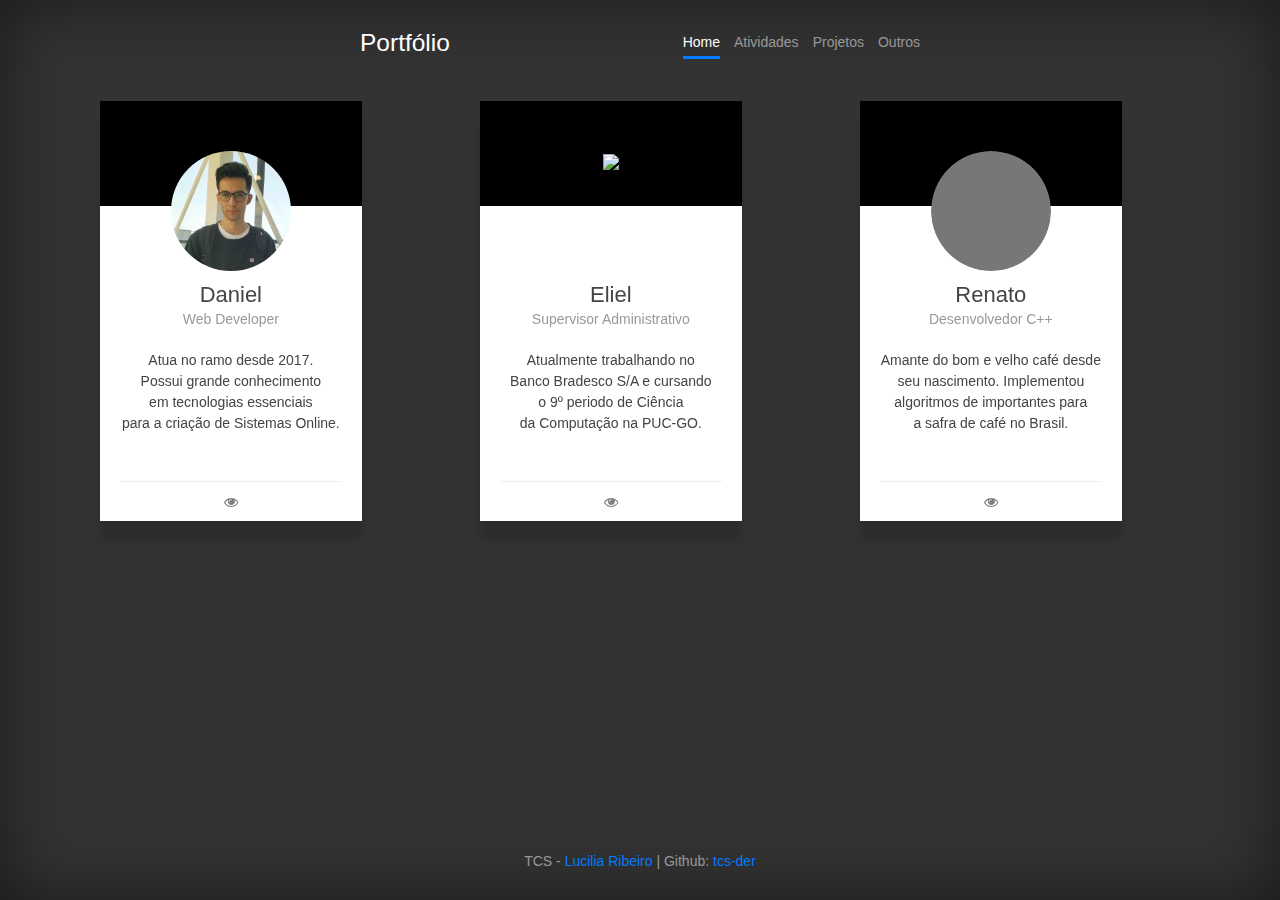
==== commit dc6fd91f: "Removendo arquivos / criando utils.js" ====
--- a/index.html
+++ b/index.html
@@ -168,17 +168,19 @@
                                 <div class="front">
                                     <div class="cover"></div>
                                     <div class="user">
-                                        <img src="imgs/higa.jpg">
+                                        <img class="rounded-circle"
+                                             src="[data-uri]"
+                                             alt="Generic placeholder image">
                                     </div>
                                     <div class="content">
                                         <div class="main">
                                             <h3 class="name">Renato</h3>
-                                            <p class="profession">Desenvolvedor Python</p>
+                                            <p class="profession">Desenvolvedor C++</p>
                                             <p class="text-center">
-                                                Atualmente trabalha no<br>
-                                                Tribunal de Justiça e cursando<br>
-                                                9° periodo de Ciencia<br>
-                                                da computação na PUC-GO.
+                                                Amante do bom e velho café desde<br>
+                                                seu nascimento. Implementou <br>
+                                                algoritmos de importantes para<br>
+                                                a safra de café no Brasil.
                                             </p>
                                         </div>
                                         <div class="footer text-center">
@@ -241,27 +243,6 @@
 </div>
 <script src="js/jquery.min.js"></script>
 <script src="js/bootstrap.min.js"></script>
-<script>
-    $('a.nav-link').click(function (e) {
-
-        $('a.nav-link').each(function (i, val) {
-            $(val).removeClass('active');
-        });
-
-        $(this).addClass('active');
-
-    });
-
-    function rotateCard(btn) {
-        var $card = $(btn).closest('.card-container');
-        console.log($card);
-        if ($card.hasClass('hover')) {
-            $card.removeClass('hover');
-        } else {
-            $card.addClass('hover');
-        }
-    }
-
-</script>
+<script src="js/utils.js"></script>
 </body>
 </html>
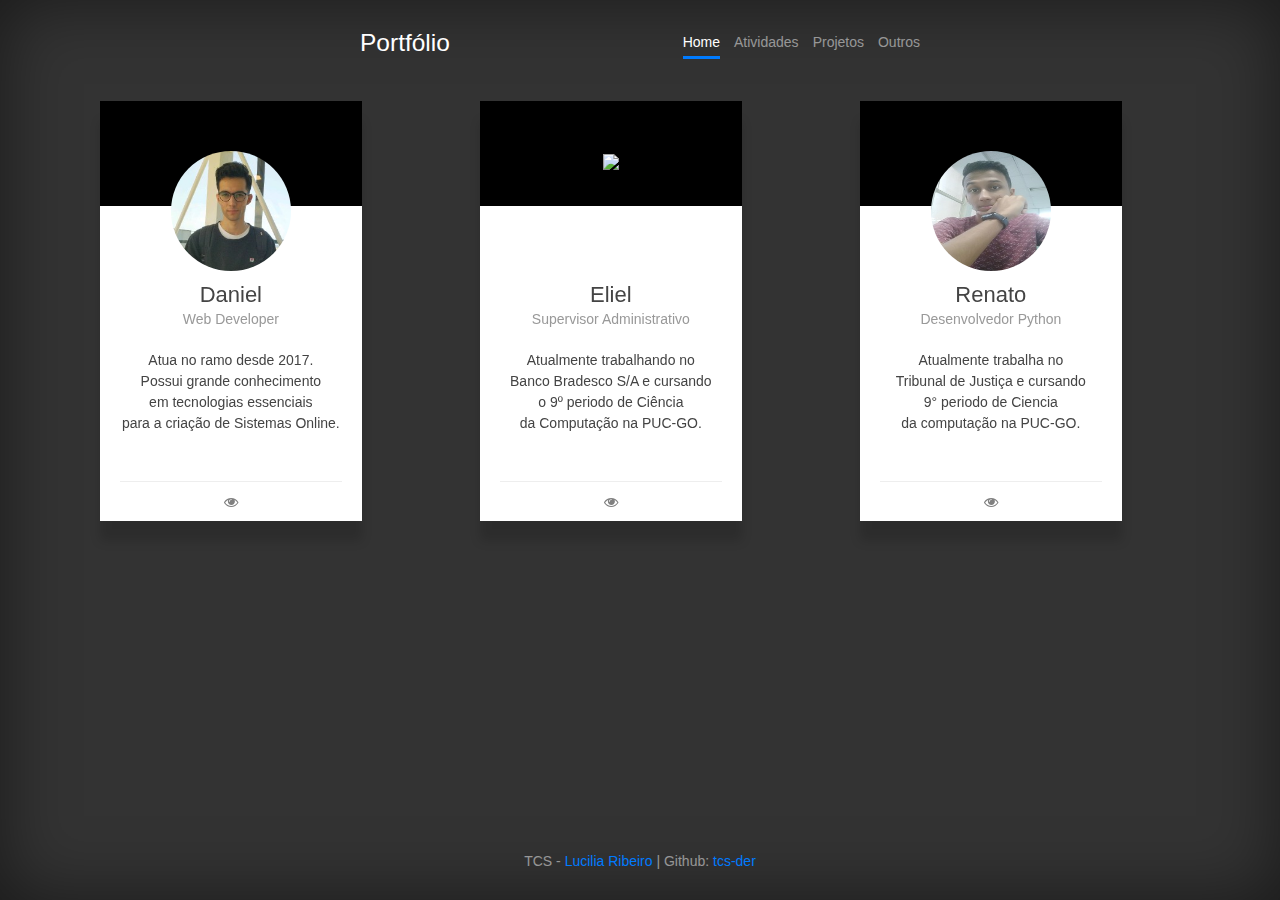
==== commit 569b3499: "Merge branch 'master' of https://github.com/tcs-der/TCS" ====
--- a/index.html
+++ b/index.html
@@ -168,19 +168,17 @@
                                 <div class="front">
                                     <div class="cover"></div>
                                     <div class="user">
-                                        <img class="rounded-circle"
-                                             src="[data-uri]"
-                                             alt="Generic placeholder image">
+                                        <img src="imgs/higa.jpg">
                                     </div>
                                     <div class="content">
                                         <div class="main">
                                             <h3 class="name">Renato</h3>
-                                            <p class="profession">Desenvolvedor C++</p>
+                                            <p class="profession">Desenvolvedor Python</p>
                                             <p class="text-center">
-                                                Amante do bom e velho café desde<br>
-                                                seu nascimento. Implementou <br>
-                                                algoritmos de importantes para<br>
-                                                a safra de café no Brasil.
+                                                Atualmente trabalha no<br>
+                                                Tribunal de Justiça e cursando<br>
+                                                9° periodo de Ciencia<br>
+                                                da computação na PUC-GO.
                                             </p>
                                         </div>
                                         <div class="footer text-center">
